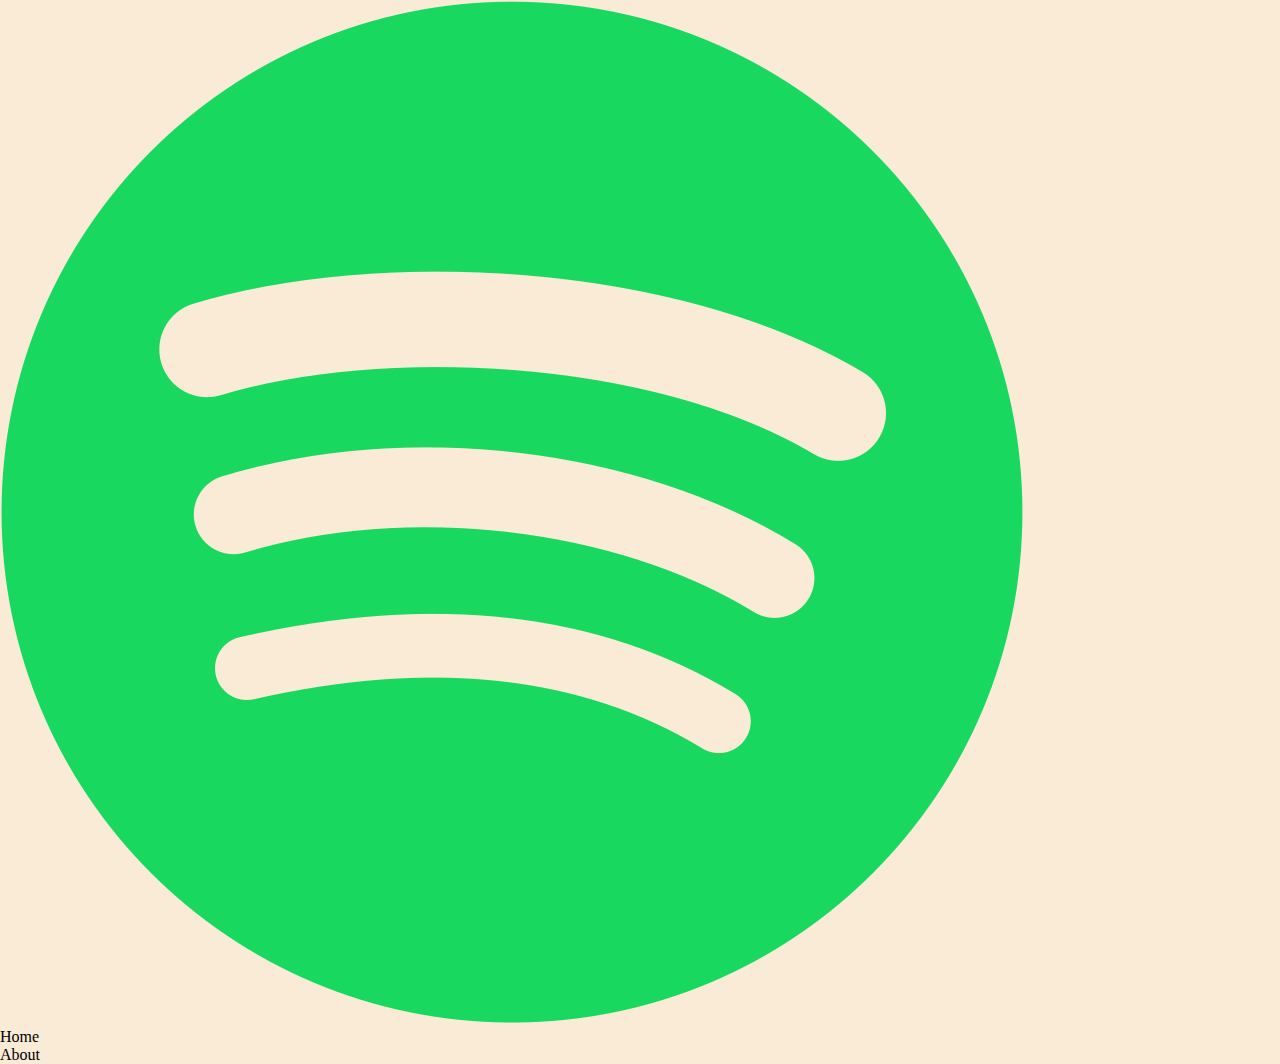
==== clonedWebsites/Spotify Clone/index.html @ 985c7017 "mini game and portfolio updates" ====
<!DOCTYPE html>
<html lang="en">
<head>
    <meta charset="UTF-8">
    <meta name="viewport" content="width=device-width, initial-scale=1.0">
    <title>Spotify - Web Player: Music for everyone</title>
    <link rel="stylesheet" href="style.css">
</head>
<body>
    <nav>
        <ul>
            <li class="brand"><img src="./images/LOGO.png" alt="spotify logo" /></li>
            <li>Home</li>
            <li>About</li>
        </ul>
    </nav>
    <script src="script.js"></script>
</body>
</html>
---- clonedWebsites/Spotify Clone/style.css ----
body{
    background-color: antiquewhite;

}

*{
    margin: 0;
    padding: 0;
    
}

nav{
    
}
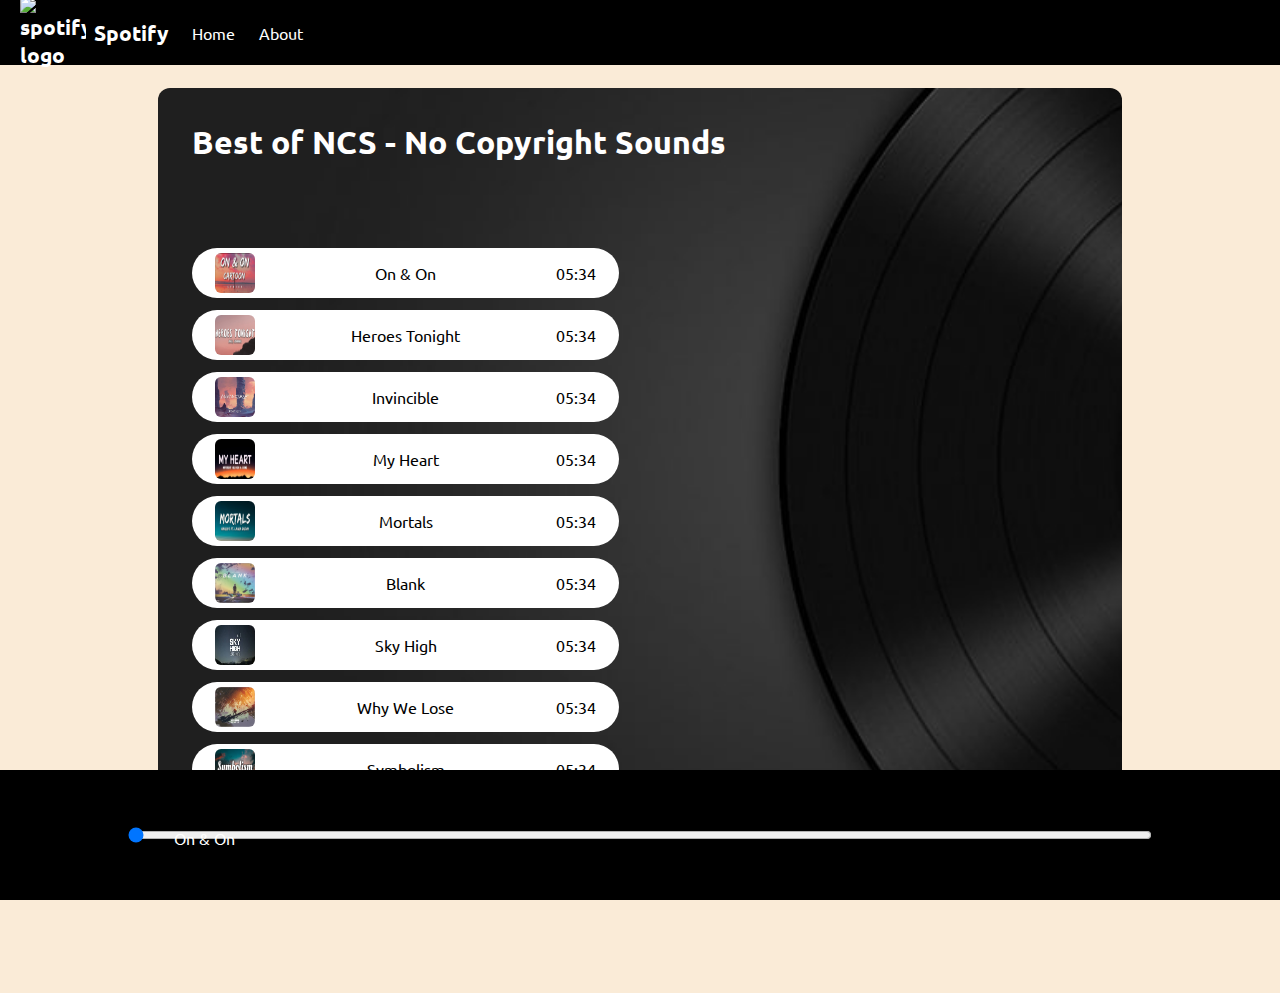
==== commit caca96ab: "portfolio" ====
--- a/clonedWebsites/Spotify Clone/index.html
+++ b/clonedWebsites/Spotify Clone/index.html
@@ -9,11 +9,79 @@
 <body>
     <nav>
         <ul>
-            <li class="brand"><img src="./images/LOGO.png" alt="spotify logo" /></li>
+            <li class="brand"><img src="./images/Logo.png" alt="spotify logo"/><span>Spotify</span></li>
             <li>Home</li>
             <li>About</li>
         </ul>
     </nav>
+
+    <div class="container">
+        <div class="songList">
+            <h1>Best of NCS - No Copyright Sounds</h1>
+            <div class="songItemContainer">
+                <div class="songItem">
+                    <img  alt="music image">
+                    <span class="songName">Let me love you</span>
+                    <span class="songListPlay"><span class="timeStamp"> 05:34 <i id="0" class="fa-solid songItemPlay fa-circle-play"></i></span></span>
+                </div>
+                <div class="songItem">
+                    <img  alt="music image">
+                    <span class="songName">Let me love you</span>
+                    <span class="songListPlay"><span class="timeStamp"> 05:34 <i id="1" class="fa-solid songItemPlay fa-circle-play"></i></span></span>
+                </div>
+                <div class="songItem">
+                    <img  alt="music image">
+                    <span class="songName">Let me love you</span>
+                    <span class="songListPlay"><span class="timeStamp"> 05:34 <i id="2" class="fa-solid songItemPlay fa-circle-play"></i></span></span>
+                </div>
+                <div class="songItem">
+                    <img  alt="music image">
+                    <span class="songName">Let me love you</span>
+                    <span class="songListPlay"><span class="timeStamp"> 05:34 <i id="3" class="fa-solid songItemPlay fa-circle-play"></i></span></span>
+                </div>
+                <div class="songItem">
+                    <img  alt="music image">
+                    <span class="songName">Let me love you</span>
+                    <span class="songListPlay"><span class="timeStamp"> 05:34 <i id="4" class="fa-solid songItemPlay fa-circle-play"></i></span></span>
+                </div>
+                <div class="songItem">
+                    <img  alt="music image">
+                    <span class="songName">Let me love you</span>
+                    <span class="songListPlay"><span class="timeStamp"> 05:34 <i id="5" class="fa-solid songItemPlay fa-circle-play"></i></span></span>
+                </div>
+                <div class="songItem">
+                    <img  alt="music image">
+                    <span class="songName">Let me love you</span>
+                    <span class="songListPlay"><span class="timeStamp"> 05:34 <i id="6" class="fa-solid songItemPlay fa-circle-play"></i></span></span>
+                </div>
+                <div class="songItem">
+                    <img  alt="music image">
+                    <span class="songName">Let me love you</span>
+                    <span class="songListPlay"><span class="timeStamp"> 05:34 <i id="7" class="fa-solid songItemPlay fa-circle-play"></i></span></span>
+                </div>
+                <div class="songItem">
+                    <img  alt="music image">
+                    <span class="songName">Let me love you</span>
+                    <span class="songListPlay"><span class="timeStamp"> 05:34 <i id="8" class="fa-solid songItemPlay fa-circle-play"></i></span></span>
+                </div>
+            </div>
+        </div>
+        <div class="songBanner">
+        </div>
+    </div>
+    <div class="bottom">
+        <input type="range" name="range" id="myProgressBar" min="0" value="0" max="100" >
+        <div class="icons">
+            <!--fontawesome icons-->
+            <i class="fa-solid fa-3x fa-step-backward" id="previous"></i>
+            <i class="fa-solid fa-3x fa-circle-play" id="masterPlay"></i>
+            <i class="fa-solid fa-3x fa-step-forward" id="next"></i>
+        </div>
+        <div class="songInfo">
+            <img src="./images/equalizer-music.gif" width="42px" alt="" id="gif"/> <span id="masterSongName"> On & On</span>
+        </div>
+    </div>
+    <script src="https://kit.fontawesome.com/cfd116bd5e.js" crossorigin="anonymous"></script>
     <script src="script.js"></script>
 </body>
 </html>--- a/clonedWebsites/Spotify Clone/style.css
+++ b/clonedWebsites/Spotify Clone/style.css
@@ -1,3 +1,6 @@
+@import url('https://fonts.googleapis.com/css2?family=Ubuntu&display=swap');
+@import url('https://fonts.googleapis.com/css2?family=Varela+Round&display=swap');
+
 body{
     background-color: antiquewhite;
 
@@ -6,9 +9,111 @@
 *{
     margin: 0;
     padding: 0;
-    
 }
 
 nav{
-    
+    font-family: 'ubuntu', sans-serif;
+}
+
+nav ul {
+    display: flex;
+    align-items: center;
+    list-style-type: none;
+    height: 65px;
+    background-color: black;
+    color: white;
+}
+
+nav ul li{
+    padding: 0 12px;
+}
+
+.brand img{
+    width: 66px;
+    padding: 0 8px;
+}
+
+.brand{
+    display: flex;
+    align-items: center;
+    font-weight: bolder;
+    font-size: 1.3rem;
+}
+
+.container{
+    min-height: 69vh;
+    background-color:black;
+    color: white;
+    font-family: 'Ubuntu', sans-serif;
+    display: flex;
+    width: 70%;
+    margin: 23px auto;
+    border-radius: 12px;
+    padding: 34px;
+    background-image: url(./images/BackGround\ Image.jpg);
+    background-size: cover;
+}
+
+.bottom{
+    position: sticky;
+    height: 130px;
+    background-color: black;
+    color: white;
+    bottom: 0;
+    display: flex;
+    flex-direction: column;
+    justify-content: center;
+    align-items: center;
+}
+
+.icons i{
+    cursor: pointer;
+}
+
+#myProgressBar{
+    width: 80vw;
+    margin: 16px 0;
+    cursor: pointer;
+}
+
+.songItemContainer{
+    margin-top: 85px;
+}
+
+.songItem{
+    height: 50px;
+    display: flex;
+    background-color: white;
+    width: 80%;
+    color: black;
+    margin: 12px 0;
+    justify-content: space-between;
+    align-items: center;
+    border-radius: 34px;
+}
+
+.songItem img{
+    width: 40px;
+    height: 40px;
+    margin: 0 23px;
+    border-radius: 15%;
+}
+
+.timeStamp{
+    margin: 0 23px;
+}
+
+.timeStamp i{
+    cursor: pointer;
+}
+
+.songInfo{
+    position: absolute;
+    left: 10vw;
+    font-family: 'Ubuntu', sans-serif;
+}
+
+.songInfo img{
+    opacity: 0;
+    transition: opacity 0.8s ease-in;
 }